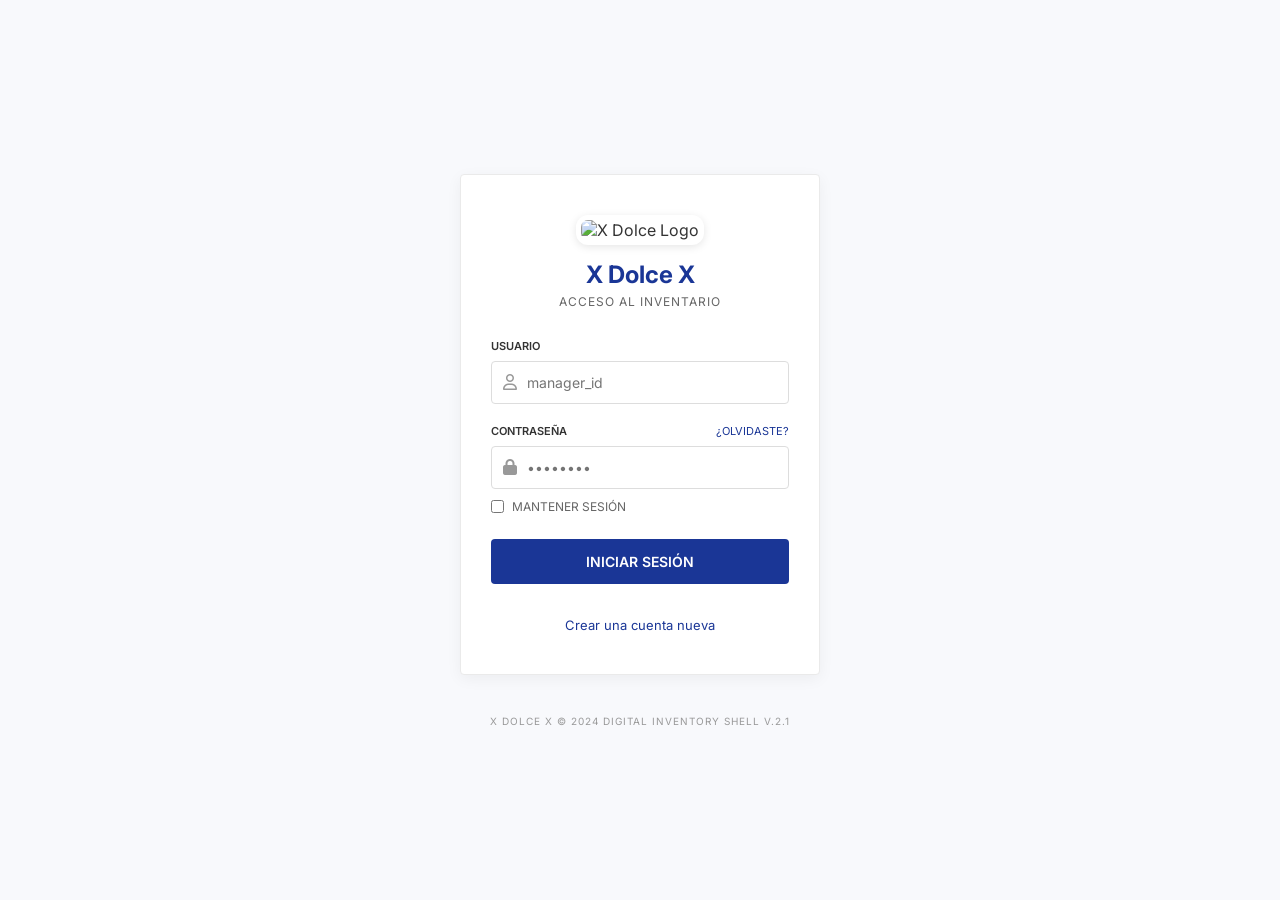
==== frontend/index.html @ 228d72e4 "Subir carpeta X Dolce Inventario(Backend, database, Frontend" ====
<!DOCTYPE html>
<html lang="es">

<head>
    <meta charset="UTF-8">
    <meta name="viewport" content="width=device-width, initial-scale=1.0">
    <title>X Dolce - Acceso al Inventario</title>
    <link href="https://fonts.googleapis.com/css2?family=Inter:wght@400;500;600;700&display=swap" rel="stylesheet">
    <link rel="stylesheet" href="https://cdnjs.cloudflare.com/ajax/libs/font-awesome/6.4.0/css/all.min.css">
    <link rel="stylesheet" href="css/style.css">
    <link rel="stylesheet" href="css/auth.css">
</head>

<body>

    <div class="auth-container">
        <div class="auth-card">
            <!-- Usamos una imagen de placeholder que simule el logo de X Dolce -->
            <img src="https://ui-avatars.com/api/?name=X+D&background=fff&color=1a3696&bold=true&rounded=true"
                alt="X Dolce Logo" class="auth-logo">

            <h1 class="auth-title">X Dolce X</h1>
            <p class="auth-subtitle">ACCESO AL INVENTARIO</p>

            <form id="loginForm">
                <div class="form-group">
                    <label>USUARIO</label>
                    <div class="input-container">
                        <i class="fa-regular fa-user"></i>
                        <input type="text" id="username" placeholder="manager_id" required>
                    </div>
                </div>

                <div class="form-group" style="margin-bottom: 10px;">
                    <div style="display: flex; justify-content: space-between; align-items: center;">
                        <label>CONTRASEÑA</label>
                        <a href="#" style="font-size: 11px; margin-bottom: 8px;">¿OLVIDASTE?</a>
                    </div>
                    <div class="input-container">
                        <i class="fa-solid fa-lock"></i>
                        <input type="password" id="password" placeholder="••••••••" required>
                    </div>
                </div>

                <div class="extra-options" style="margin-bottom: 25px;">
                    <label
                        style="display: flex; align-items: center; gap: 8px; font-weight: normal; text-transform: none; color: #666;">
                        <input type="checkbox" id="rememberMe"> MANTENER SESIÓN
                    </label>
                </div>

                <button type="submit" class="btn-primary btn-auth">INICIAR SESIÓN</button>
            </form>

            <div style="margin-top: 15px;">
                <a href="register.html" class="footer-link">Crear una cuenta nueva</a>
            </div>
        </div>
        <div style="text-align: center; margin-top: 40px; font-size: 10px; color: #999; letter-spacing: 1px;">
            X DOLCE X © 2024 DIGITAL INVENTORY SHELL V.2.1
        </div>
    </div>

    <script src="js/api.js"></script>
    <script src="js/auth.js"></script>
</body>

</html>
---- frontend/css/style.css ----
:root {
    --primary-color: #1a3696;
    --primary-hover: #122872;
    --background-color: #f5f6fa;
    --text-main: #333;
    --text-muted: #666;
    --border-color: #e0e0e0;
    --white: #ffffff;
    --danger: #dc3545;
    --success: #28a745;
    --warning: #ffc107;
    --font-family: 'Inter', sans-serif;
    --sidebar-bg: #ffffff;
    --sidebar-hover: #f0f2f5;
    --card-shadow: 0 4px 6px rgba(0,0,0,0.05);
}

* {
    margin: 0;
    padding: 0;
    box-sizing: border-box;
}

body {
    font-family: var(--font-family);
    background-color: var(--background-color);
    color: var(--text-main);
}

a {
    text-decoration: none;
    color: var(--primary-color);
}

input, button {
    font-family: inherit;
}

/* Utilities */
.btn-primary {
    background-color: var(--primary-color);
    color: var(--white);
    border: none;
    padding: 10px 15px;
    border-radius: 4px;
    cursor: pointer;
    font-weight: 600;
    transition: background 0.3s;
}

.btn-primary:hover {
    background-color: var(--primary-hover);
}

.card {
    background: var(--white);
    border-radius: 8px;
    box-shadow: var(--card-shadow);
    padding: 20px;
    border: 1px solid var(--border-color);
}

/* Form inputs used across modals */
.form-input {
    width: 100%;
    padding: 10px 12px;
    border: 1px solid #ddd;
    border-radius: 4px;
    font-size: 14px;
    font-family: var(--font-family);
    color: var(--text-main);
    background: #fff;
    transition: border-color 0.2s;
    box-sizing: border-box;
}

.form-input:focus {
    outline: none;
    border-color: var(--primary-color);
    box-shadow: 0 0 0 3px rgba(26, 54, 150, 0.08);
}

.form-input[readonly] {
    background: #f5f6fa;
    color: #888;
    cursor: not-allowed;
}

select.form-input {
    cursor: pointer;
}

/* Modals */
.modal {
    display: none;
}
---- frontend/css/auth.css ----
body {
    background-color: #f8f9fc; /* Very light blue/gray background */
    display: flex;
    justify-content: center;
    align-items: center;
    min-height: 100vh;
    margin: 0;
}

.auth-container {
    width: 100%;
    max-width: 400px;
    padding: 20px;
}

.auth-card {
    background: #ffffff;
    padding: 40px 30px;
    border-radius: 4px;
    box-shadow: 0 4px 15px rgba(0,0,0,0.05);
    border: 1px solid #eaeaea;
    text-align: center;
}

.auth-logo {
    width: 60px;
    height: 60px;
    margin-bottom: 15px;
    border-radius: 12px;
    background: #fff;
    box-shadow: 0 2px 8px rgba(0,0,0,0.1);
    padding: 5px;
}

.auth-title {
    color: #1a3696;
    font-size: 24px;
    font-weight: 700;
    margin-bottom: 5px;
}

.auth-subtitle {
    color: #666;
    font-size: 12px;
    text-transform: uppercase;
    letter-spacing: 1px;
    margin-bottom: 30px;
}

.form-group {
    text-align: left;
    margin-bottom: 20px;
}

.form-group label {
    display: block;
    font-size: 11px;
    font-weight: 600;
    color: #333;
    margin-bottom: 8px;
    text-transform: uppercase;
}

.input-container {
    position: relative;
    display: flex;
    align-items: center;
}

.input-container i {
    position: absolute;
    left: 12px;
    color: #999;
}

.input-container input {
    width: 100%;
    padding: 12px 12px 12px 35px;
    border: 1px solid #ddd;
    border-radius: 4px;
    font-size: 14px;
    outline: none;
    transition: border-color 0.3s;
}

.input-container input:focus {
    border-color: #1a3696;
}

.extra-options {
    display: flex;
    justify-content: space-between;
    align-items: center;
    font-size: 12px;
    margin-bottom: 20px;
}

.extra-options a {
    color: #1a3696;
    font-weight: 600;
}

.btn-auth {
    width: 100%;
    padding: 14px;
    font-size: 14px;
    margin-bottom: 15px;
}

.footer-link {
    font-size: 13px;
    color: #1a3696;
}
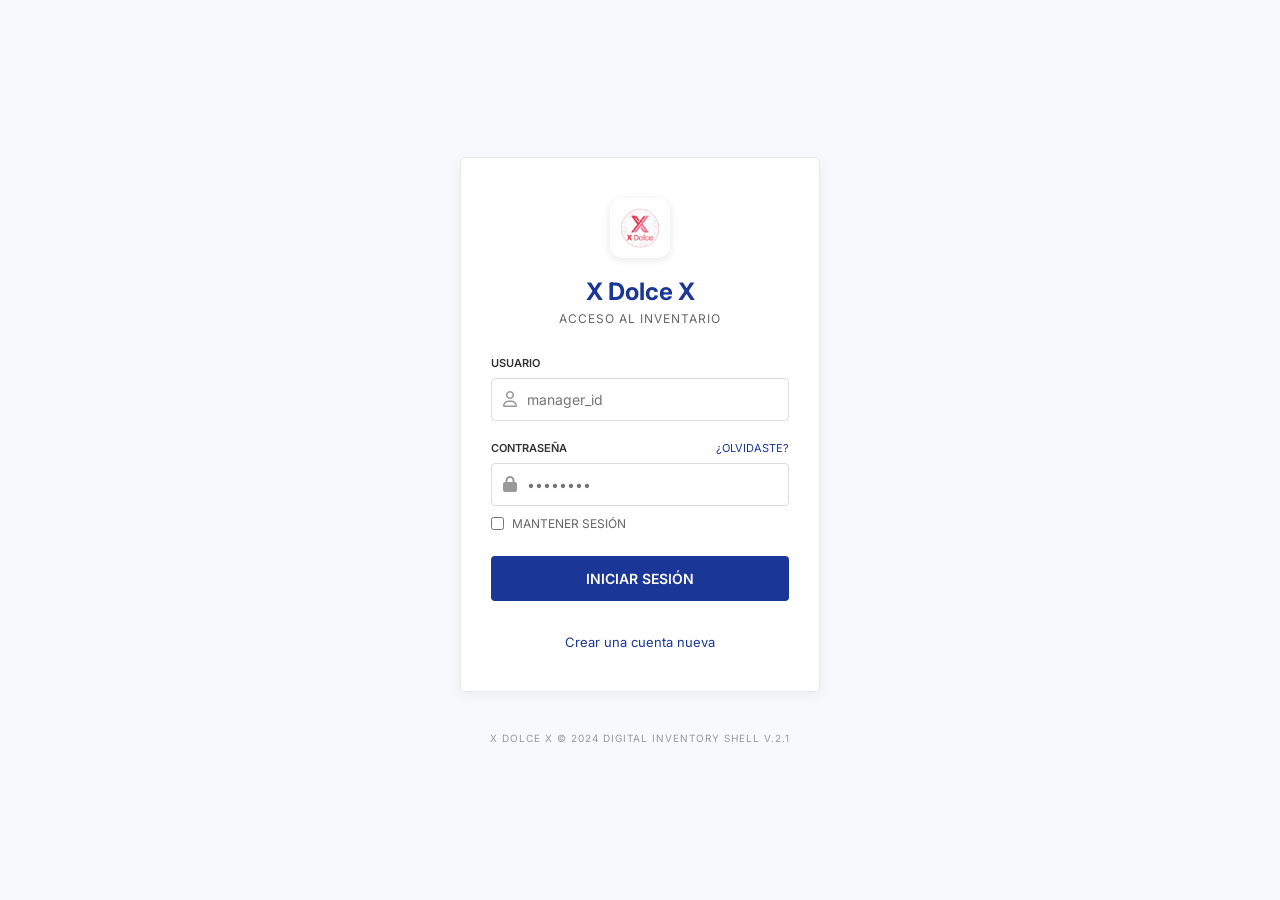
==== commit a7f110c4: "Agregar producto imagenes" ====
--- a/frontend/index.html
+++ b/frontend/index.html
@@ -16,8 +16,7 @@
     <div class="auth-container">
         <div class="auth-card">
             <!-- Usamos una imagen de placeholder que simule el logo de X Dolce -->
-            <img src="https://ui-avatars.com/api/?name=X+D&background=fff&color=1a3696&bold=true&rounded=true"
-                alt="X Dolce Logo" class="auth-logo">
+            <img src="assets/images/logo.png" alt="X Dolce Logo" class="auth-logo">
 
             <h1 class="auth-title">X Dolce X</h1>
             <p class="auth-subtitle">ACCESO AL INVENTARIO</p>
